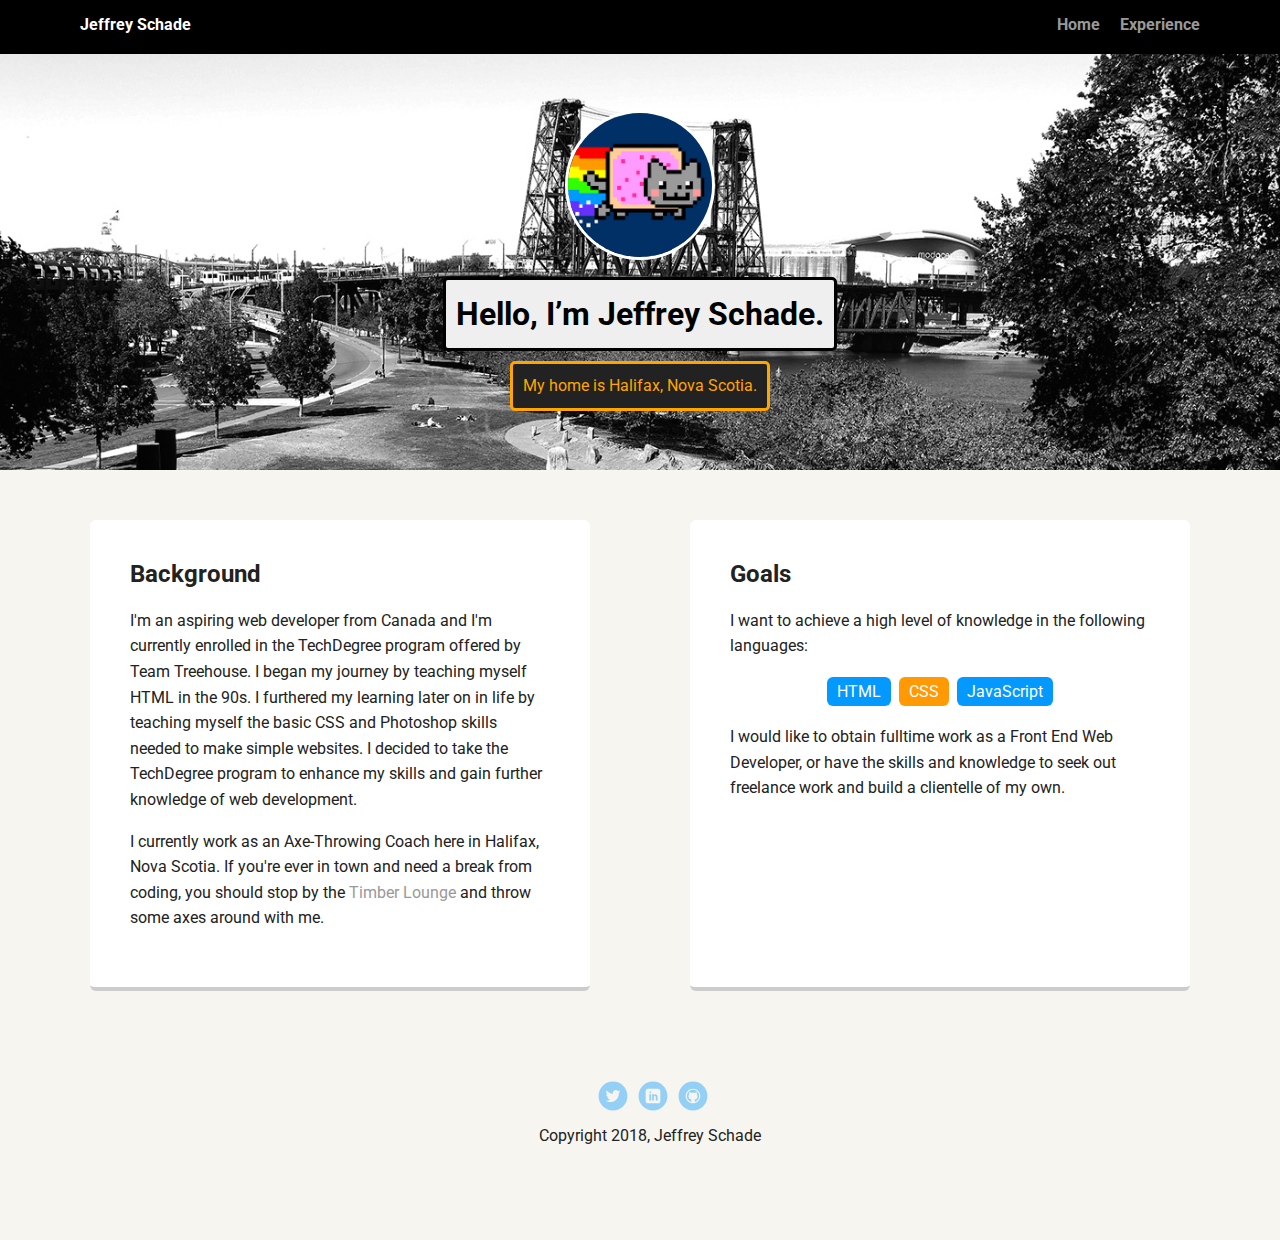
==== portfolio_update_v1/index.html @ da5c3d79 "Updated Personal Info in HTML" ====
<!DOCTYPE html>
<html lang="en">
<head>
  <meta charset="utf-8">
  <title>Jeffrey Schade's Profile</title>
  <meta name="viewport" content="width=device-width, initial-scale=1.0">
  <link rel="stylesheet" href="styles.css">
  <link href="https://fonts.googleapis.com/css?family=Muli%7CRoboto:400,300,500,700,900" rel="stylesheet"></head>
  <body>

    <div class="main-nav">
        <ul class="nav">
          <li class="name">Jeffrey Schade</li>
          <li><a href="#">Home</a></li>
          <li><a href="#">Experience</a></li>
        </ul>
    </div>

    <header>
      <img src="images/me.png" alt="Drawing of Jane Smith" class="profile-image">
      <h1 class="tag name">Hello, I’m Jeffrey Schade.</h1>
      <p class="tag location">My home is Halifax, Nova Scotia.</p>
    </header>

    <main class="flex">
      <div class="card">
        <h2>Background</h2>
        <p>I'm an aspiring web developer from Canada and I'm currently enrolled in the TechDegree program offered by Team Treehouse. I began my journey by teaching myself HTML in the 90s. I furthered my learning later on in life by teaching myself the basic CSS and Photoshop skills needed to make simple websites. I decided to take the TechDegree program to enhance my skills and gain further knowledge of web development.</p>
        
        <p>I currently work as an Axe-Throwing Coach here in Halifax, Nova Scotia. If you're ever in town and need a break from coding, you should stop by the <a href="http://www.timberlounge.ca" target="_new">Timber Lounge</a> and throw some axes around with me.

      </div> 

      <div class="card">
        <h2>Goals</h2>
        <p>I want to achieve a high level of knowledge in the following languages:</p>
        <ul class="skills">
          <li>HTML</li>
          <li>CSS</li>
          <li>JavaScript</li>
        </ul>
        <p>I would like to obtain fulltime work as a Front End Web Developer, or have the skills and knowledge to seek out freelance work and build a clientelle of my own.</p>
      </div> 

    </main>
    <footer>
      <ul>
        <li><a href="https://twitter.com/jschade" class="social twitter" target="_new">Twitter</a></li>
        <li><a href="https://www.linkedin.com/in/jeffrey-schade-25604381/" class="social linkedin" target="_new">LinkedIn</a></li>
        <li><a href="https://github.com/jschade" class="social github" target="_new">Github</a></li>
      </ul>
      <p class="copyright">Copyright 2018, Jeffrey Schade</p>
    </footer>
  </body>
  </html>
---- portfolio_update_v1/styles.css ----
/* Global Layout Set-up */
* { 
  box-sizing: border-box;
}
  
body {
  margin: 0;
  padding: 0;
  text-align: center;
  font-family: 'Roboto', sans-serif;
  color: #222;
  background: #f7f5f0;
}
/* Link Styles */

a {
  text-decoration: none;
  color: #999;
}
a:hover {
  color: #6633ff;
}

/* Section Styles */

.main-nav {
  width: 100%;
  background: black;
  min-height: 30px;
  padding: 10px;
  position: fixed;
  text-align: center;
}
.nav {
  display: flex;
  justify-content: space-around;
  font-weight: 700;
  list-style-type: none;
  margin: 0 auto;
  padding: 0;
}

.nav .name {
    display: block;
    margin-right: auto;
    color: white;
}
.nav li {
  padding: 5px 10px 10px 10px;
}
.nav a {
  transition: all .5s;
}
.nav a:hover {
  color: white
}

header {
  text-align: center;
  background: url('images/portland.jpg') no-repeat top center ;
  background-size: cover;
  overflow: hidden;
  padding-top: 60px;
}
header {
  line-height: 1.5;
}
header .profile-image {
  margin-top: 50px;
  width: 150px;
  height: 150px;
  border-radius: 50%;
  border: 3px solid white;
  transition: all .5s;
}
header .profile-image:hover {
  transform: scale(1.2) rotate(5deg);
}
.tag {
  background-color: #efefef;
  color: black;
  padding: 10px;
  border-style: solid;
  border-radius: 5px;
  display: table;
  margin: 10px auto;
} 
.location {
  background-color: #222;
  color: orange;
}
.card {
  margin: 30px;
  padding: 20px 40px 40px;
  max-width: 500px;
  text-align: left;
  background: #fff;
  border-bottom: 4px solid #ccc;
  border-radius: 6px;
  transition: all .5s;
}
.card:hover {
  border-color: #ff99ff;
}

ul.skills {
  padding: 0;
  text-align: center;
}

.skills li {
  border-radius: 6px;
  display: inline-block;
  background: #ff9904;
  color: white;
  padding: 5px 10px;
  margin: 2px;
}

.skills li:nth-child(odd) {
  background: #0399ff;
}

footer {
  width: 100%;
  min-height: 30px;
  padding: 20px 0 40px 20px;
}

footer .copyright {
  top: -8px;
  font-size: .75em;
}

footer ul {
  list-style-type: none;
  margin: 0;
  padding: 0;
}

footer ul li {
  display: inline-block;
}

a.social {
  display: inline-block;
  text-indent: -9999px;
  margin-left: 5px;
  width: 30px;
  height: 30px;
  background-size: 30px 30px;
  opacity: .4;
  transition: all .5s;
}
a.twitter {
  background-image: url(images/twitter.svg);
}
a.linkedin {
  background-image: url(images/linkedin.svg);
}
a.github {
  background-image: url(images/github.svg);
}
a.social:hover {
  opacity: 1;
}
.clearfix {
  clear: both;
}

/* Styles for larger screens */
@media screen and (min-width: 720px) {
  
  .flex {
      display: -ms-flexbox;      /* TWEENER - IE 10 */
      display: flex; 
      max-width: 1200px;
      -ms-flex-pack: distribute;
      justify-content: space-around;
      margin: 0 auto;
  }

  header {
    min-height: 470px;
  }

  .nav {
    max-width: 1200px;
    padding: 0 30px;
  }


  main {
    padding-top: 20px;
  }

  main p {
    line-height: 1.6em;
  }

  footer {
    font-size: 1.3em;
    max-width: 1200px;
    margin: 40px auto;
  }

}
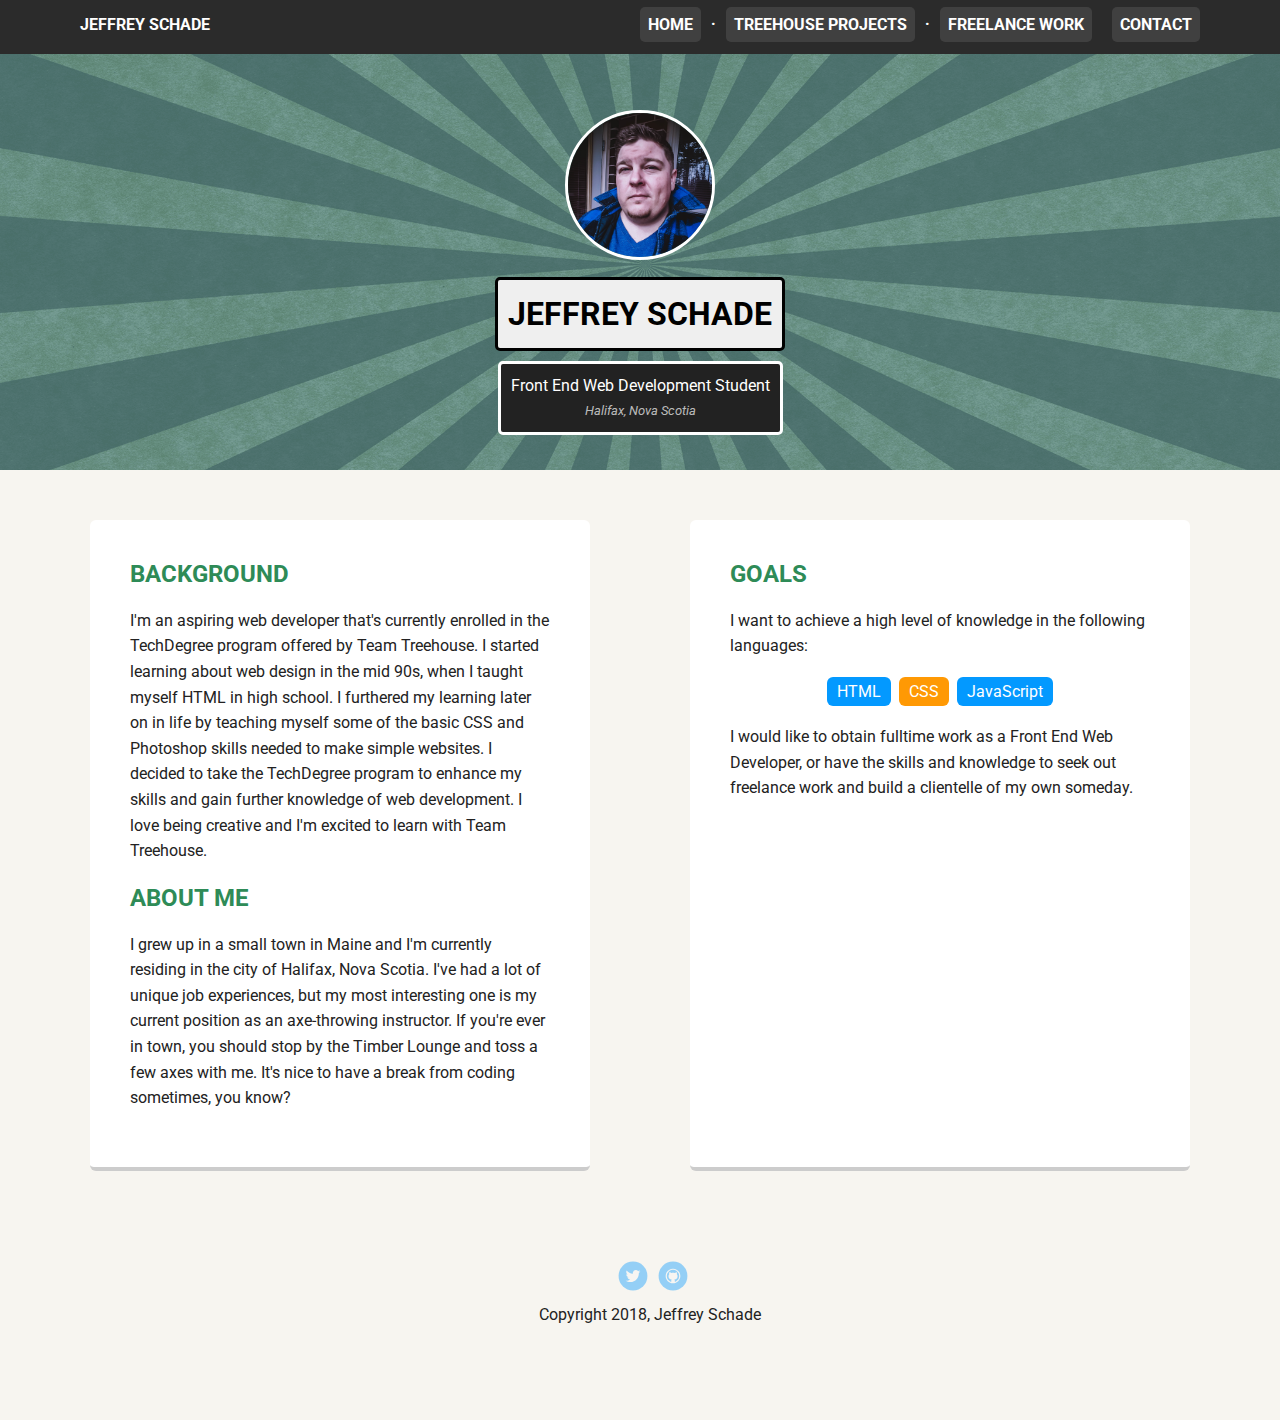
==== commit 33f98e04: "Big Update" ====
--- a/portfolio_update_v1/index.html
+++ b/portfolio_update_v1/index.html
@@ -5,31 +5,35 @@
   <title>Jeffrey Schade's Profile</title>
   <meta name="viewport" content="width=device-width, initial-scale=1.0">
   <link rel="stylesheet" href="styles.css">
-  <link href="https://fonts.googleapis.com/css?family=Muli%7CRoboto:400,300,500,700,900" rel="stylesheet"></head>
+  <link href="https://fonts.googleapis.com/css?family=Muli%7CRoboto:400,300,500,700,900" rel="stylesheet">
+  <link href="https://fonts.googleapis.com/css?family=Anton" rel="stylesheet"></head>
   <body>
 
     <div class="main-nav">
         <ul class="nav">
           <li class="name">Jeffrey Schade</li>
-          <li><a href="#">Home</a></li>
-          <li><a href="#">Experience</a></li>
+          <li><a href="index.html">Home</a></li> .
+          <li><a href="#">Treehouse Projects</a></li> .
+          <li><a href="#">Freelance Work</a></li>
+          <li><a href="#">Contact</a></li>
         </ul>
     </div>
 
     <header>
-      <img src="images/me.png" alt="Drawing of Jane Smith" class="profile-image">
-      <h1 class="tag name">Hello, I’m Jeffrey Schade.</h1>
-      <p class="tag location">My home is Halifax, Nova Scotia.</p>
+      <img src="images/jeffrey.png" alt="Picture of Jeffrey Schade" class="profile-image">
+      <h1 class="tag name">Jeffrey Schade</h1>
+      <p class="tag location">Front End Web Development Student<br>
+      <span class="headerCity"><em>Halifax, Nova Scotia</em></span>
+      </p>
     </header>
 
     <main class="flex">
       <div class="card">
         <h2>Background</h2>
-        <p>I'm an aspiring web developer from Canada and I'm currently enrolled in the TechDegree program offered by Team Treehouse. I began my journey by teaching myself HTML in the 90s. I furthered my learning later on in life by teaching myself the basic CSS and Photoshop skills needed to make simple websites. I decided to take the TechDegree program to enhance my skills and gain further knowledge of web development.</p>
-        
-        <p>I currently work as an Axe-Throwing Coach here in Halifax, Nova Scotia. If you're ever in town and need a break from coding, you should stop by the <a href="http://www.timberlounge.ca" target="_new">Timber Lounge</a> and throw some axes around with me.
-
-      </div> 
+        <p>I'm an aspiring web developer that's currently enrolled in the TechDegree program offered by Team Treehouse. I started learning about web design in the mid 90s, when I taught myself HTML in high school. I furthered my learning later on in life by teaching myself some of the basic CSS and Photoshop skills needed to make simple websites. I decided to take the TechDegree program to enhance my skills and gain further knowledge of web development. I love being creative and I'm excited to learn with Team Treehouse.</p>
+        <h2>About Me</h2>
+        <p>I grew up in a small town in Maine and I'm currently residing in the city of Halifax, Nova Scotia. I've had a lot of unique job experiences, but my most interesting one is my current position as an axe-throwing instructor. If you're ever in town, you should stop by the Timber Lounge and toss a few axes with me. It's nice to have a break from coding sometimes, you know?</p>
+	  </div> 
 
       <div class="card">
         <h2>Goals</h2>
@@ -39,14 +43,13 @@
           <li>CSS</li>
           <li>JavaScript</li>
         </ul>
-        <p>I would like to obtain fulltime work as a Front End Web Developer, or have the skills and knowledge to seek out freelance work and build a clientelle of my own.</p>
+        <p>I would like to obtain fulltime work as a Front End Web Developer, or have the skills and knowledge to seek out freelance work and build a clientelle of my own someday.</p>
       </div> 
 
     </main>
     <footer>
       <ul>
         <li><a href="https://twitter.com/jschade" class="social twitter" target="_new">Twitter</a></li>
-        <li><a href="https://www.linkedin.com/in/jeffrey-schade-25604381/" class="social linkedin" target="_new">LinkedIn</a></li>
         <li><a href="https://github.com/jschade" class="social github" target="_new">Github</a></li>
       </ul>
       <p class="copyright">Copyright 2018, Jeffrey Schade</p>
--- a/portfolio_update_v1/styles.css
+++ b/portfolio_update_v1/styles.css
@@ -15,21 +15,36 @@
 
 a {
   text-decoration: none;
-  color: #999;
+  color: #000000;
 }
 a:hover {
   color: #6633ff;
 }
 
+h1 {
+  text-transform: uppercase;	
+}
+
+h2 {
+  color: seagreen;
+  font-family: 'Roboto', sans-serif;
+  text-transform: uppercase;
+
+}
+
 /* Section Styles */
 
 .main-nav {
+  font-family: 'Roboto', sans-serif;
   width: 100%;
-  background: black;
+  background: #2b2b2b;
   min-height: 30px;
   padding: 10px;
   position: fixed;
   text-align: center;
+  color: white;
+  text-transform: uppercase;
+
 }
 .nav {
   display: flex;
@@ -50,18 +65,31 @@
 }
 .nav a {
   transition: all .5s;
+  color: #fff;
+  background-color: #404040;
+  padding: 8px;
+  border-radius: 5px;
 }
 .nav a:hover {
-  color: white
+  color: seagreen;
+  text-decoration: underline;
+  text-decoration-color: seagreen;
 }
 
 header {
   text-align: center;
-  background: url('images/portland.jpg') no-repeat top center ;
+  background: url('images/starburstBG.png') no-repeat top center ;
   background-size: cover;
   overflow: hidden;
   padding-top: 60px;
-}
+
+}
+
+.headerCity {
+  font-size: small;
+  color: #BBB;
+}
+
 header {
   line-height: 1.5;
 }
@@ -74,7 +102,7 @@
   transition: all .5s;
 }
 header .profile-image:hover {
-  transform: scale(1.2) rotate(5deg);
+  transform: scale(1.2) rotate(360deg);
 }
 .tag {
   background-color: #efefef;
@@ -87,7 +115,7 @@
 } 
 .location {
   background-color: #222;
-  color: orange;
+  color: #ffffff;
 }
 .card {
   margin: 30px;
@@ -100,7 +128,7 @@
   transition: all .5s;
 }
 .card:hover {
-  border-color: #ff99ff;
+  border-color: #336666;
 }
 
 ul.skills {
@@ -122,7 +150,7 @@
 }
 
 footer {
-  width: 100%;
+  width: 80%;
   min-height: 30px;
   padding: 20px 0 40px 20px;
 }
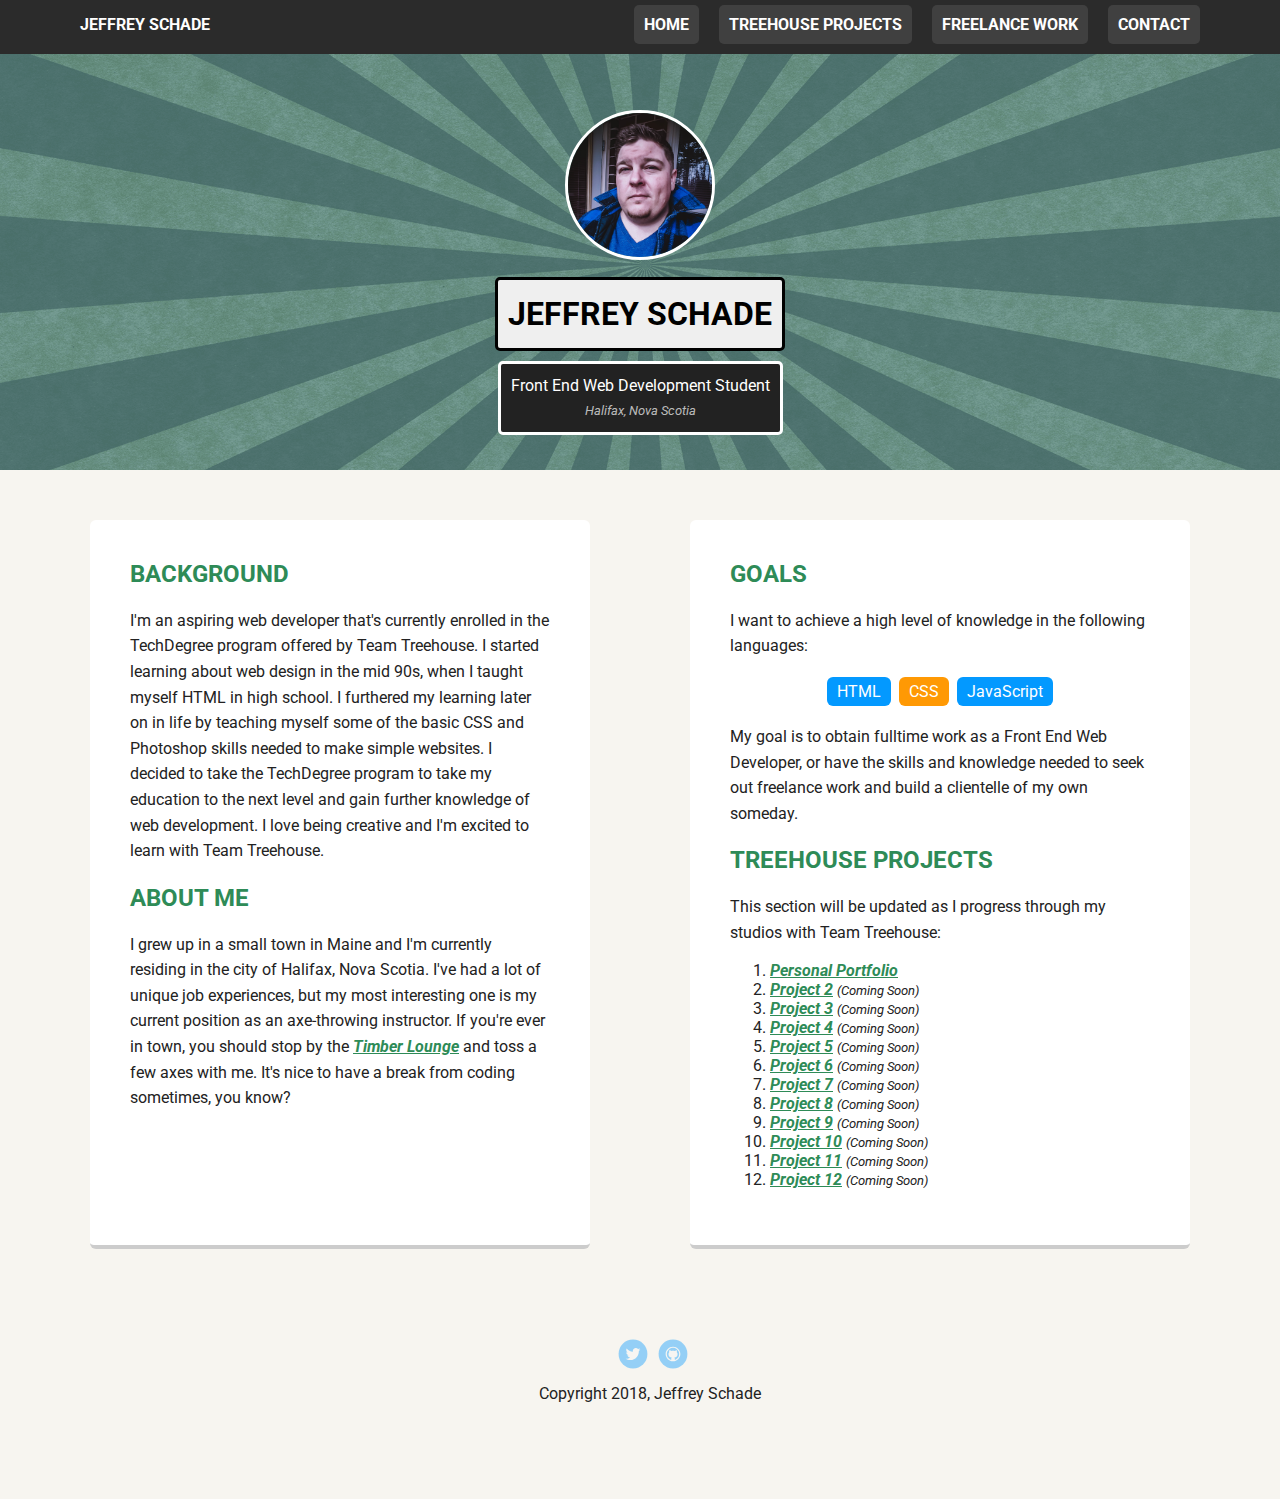
==== commit 706ff239: "Almost Done!" ====
--- a/portfolio_update_v1/index.html
+++ b/portfolio_update_v1/index.html
@@ -12,10 +12,10 @@
     <div class="main-nav">
         <ul class="nav">
           <li class="name">Jeffrey Schade</li>
-          <li><a href="index.html">Home</a></li> .
-          <li><a href="#">Treehouse Projects</a></li> .
-          <li><a href="#">Freelance Work</a></li>
-          <li><a href="#">Contact</a></li>
+          <li><a href="index.html">Home</a></li>
+          <li><a href="#treehouseprojects">Treehouse Projects</a></li>
+          <li><a href="freelance.html">Freelance Work</a></li>
+          <li><a href="contact.html">Contact</a></li>
         </ul>
     </div>
 
@@ -30,9 +30,9 @@
     <main class="flex">
       <div class="card">
         <h2>Background</h2>
-        <p>I'm an aspiring web developer that's currently enrolled in the TechDegree program offered by Team Treehouse. I started learning about web design in the mid 90s, when I taught myself HTML in high school. I furthered my learning later on in life by teaching myself some of the basic CSS and Photoshop skills needed to make simple websites. I decided to take the TechDegree program to enhance my skills and gain further knowledge of web development. I love being creative and I'm excited to learn with Team Treehouse.</p>
+        <p>I'm an aspiring web developer that's currently enrolled in the TechDegree program offered by Team Treehouse. I started learning about web design in the mid 90s, when I taught myself HTML in high school. I furthered my learning later on in life by teaching myself some of the basic CSS and Photoshop skills needed to make simple websites. I decided to take the TechDegree program to take my education to the next level and gain further knowledge of web development. I love being creative and I'm excited to learn with Team Treehouse.</p>
         <h2>About Me</h2>
-        <p>I grew up in a small town in Maine and I'm currently residing in the city of Halifax, Nova Scotia. I've had a lot of unique job experiences, but my most interesting one is my current position as an axe-throwing instructor. If you're ever in town, you should stop by the Timber Lounge and toss a few axes with me. It's nice to have a break from coding sometimes, you know?</p>
+        <p>I grew up in a small town in Maine and I'm currently residing in the city of Halifax, Nova Scotia. I've had a lot of unique job experiences, but my most interesting one is my current position as an axe-throwing instructor. If you're ever in town, you should stop by the <a href="http://www.timberlounge.ca" target="_blank">Timber Lounge</a> and toss a few axes with me. It's nice to have a break from coding sometimes, you know?</p>
 	  </div> 
 
       <div class="card">
@@ -43,14 +43,31 @@
           <li>CSS</li>
           <li>JavaScript</li>
         </ul>
-        <p>I would like to obtain fulltime work as a Front End Web Developer, or have the skills and knowledge to seek out freelance work and build a clientelle of my own someday.</p>
+        <p>My goal is to obtain fulltime work as a Front End Web Developer, or have the skills and knowledge needed to seek out freelance work and build a clientelle of my own someday.</p>
+        <h2 id="treehouseprojects">Treehouse Projects</h2>
+        <p>This section will be updated as I progress through my studios with Team Treehouse:</p>
+        <ol class="myprojects">
+        	<li><a href="index.html">Personal Portfolio</a></li>
+        	<li><a href="#">Project 2</a> <small><em>(Coming Soon)</em></small></li>
+        	<li><a href="#">Project 3</a> <small><em>(Coming Soon)</em></small></li>
+        	<li><a href="#">Project 4</a> <small><em>(Coming Soon)</em></small></li>
+        	<li><a href="#">Project 5</a> <small><em>(Coming Soon)</em></small></li>
+        	<li><a href="#">Project 6</a> <small><em>(Coming Soon)</em></small></li>
+        	<li><a href="#">Project 7</a> <small><em>(Coming Soon)</em></small></li>
+        	<li><a href="#">Project 8</a> <small><em>(Coming Soon)</em></small></li>
+        	<li><a href="#">Project 9</a> <small><em>(Coming Soon)</em></small></li>
+        	<li><a href="#">Project 10</a> <small><em>(Coming Soon)</em></small></li>
+        	<li><a href="#">Project 11</a> <small><em>(Coming Soon)</em></small></li>
+        	<li><a href="#">Project 12</a> <small><em>(Coming Soon)</em></small></li>
+        </ol>
+
       </div> 
 
     </main>
     <footer>
       <ul>
-        <li><a href="https://twitter.com/jschade" class="social twitter" target="_new">Twitter</a></li>
-        <li><a href="https://github.com/jschade" class="social github" target="_new">Github</a></li>
+        <li><a href="https://twitter.com/jschade" class="social twitter" target="_blank">Twitter</a></li>
+        <li><a href="https://github.com/jschade" class="social github" target="_blank">Github</a></li>
       </ul>
       <p class="copyright">Copyright 2018, Jeffrey Schade</p>
     </footer>
--- a/portfolio_update_v1/styles.css
+++ b/portfolio_update_v1/styles.css
@@ -30,6 +30,11 @@
   font-family: 'Roboto', sans-serif;
   text-transform: uppercase;
 
+}
+
+h3 {
+	color: seagreen;
+	text-transform: uppercase;
 }
 
 /* Section Styles */
@@ -67,12 +72,11 @@
   transition: all .5s;
   color: #fff;
   background-color: #404040;
-  padding: 8px;
+  padding: 10px;
   border-radius: 5px;
 }
 .nav a:hover {
   color: seagreen;
-  text-decoration: underline;
   text-decoration-color: seagreen;
 }
 
@@ -127,8 +131,49 @@
   border-radius: 6px;
   transition: all .5s;
 }
+
+.card a{
+	color: seagreen;
+	font-weight: bold;
+	font-style: italic;
+	text-decoration: underline;
+}
+
+.card a:hover{
+	color: black;
+}
+
+
 .card:hover {
-  border-color: #336666;
+  border-color: seagreen;
+}
+
+.myprojects a{
+	color: seagreen;
+	font-weight: bold;
+	text-decoration: underline;
+}
+
+.myprojects a:hover{
+	color: black;
+}
+
+.graphicDesign {
+	display: block;
+	margin-left: auto;
+	margin-right: auto;
+	width: 40%;
+}
+
+.graphicDesign img {
+	width: 100%;
+	border-radius: 10px;
+}
+
+hr {
+    border: 0;
+    border-bottom: 1px dashed #ccc;
+    background: #999;
 }
 
 ul.skills {
